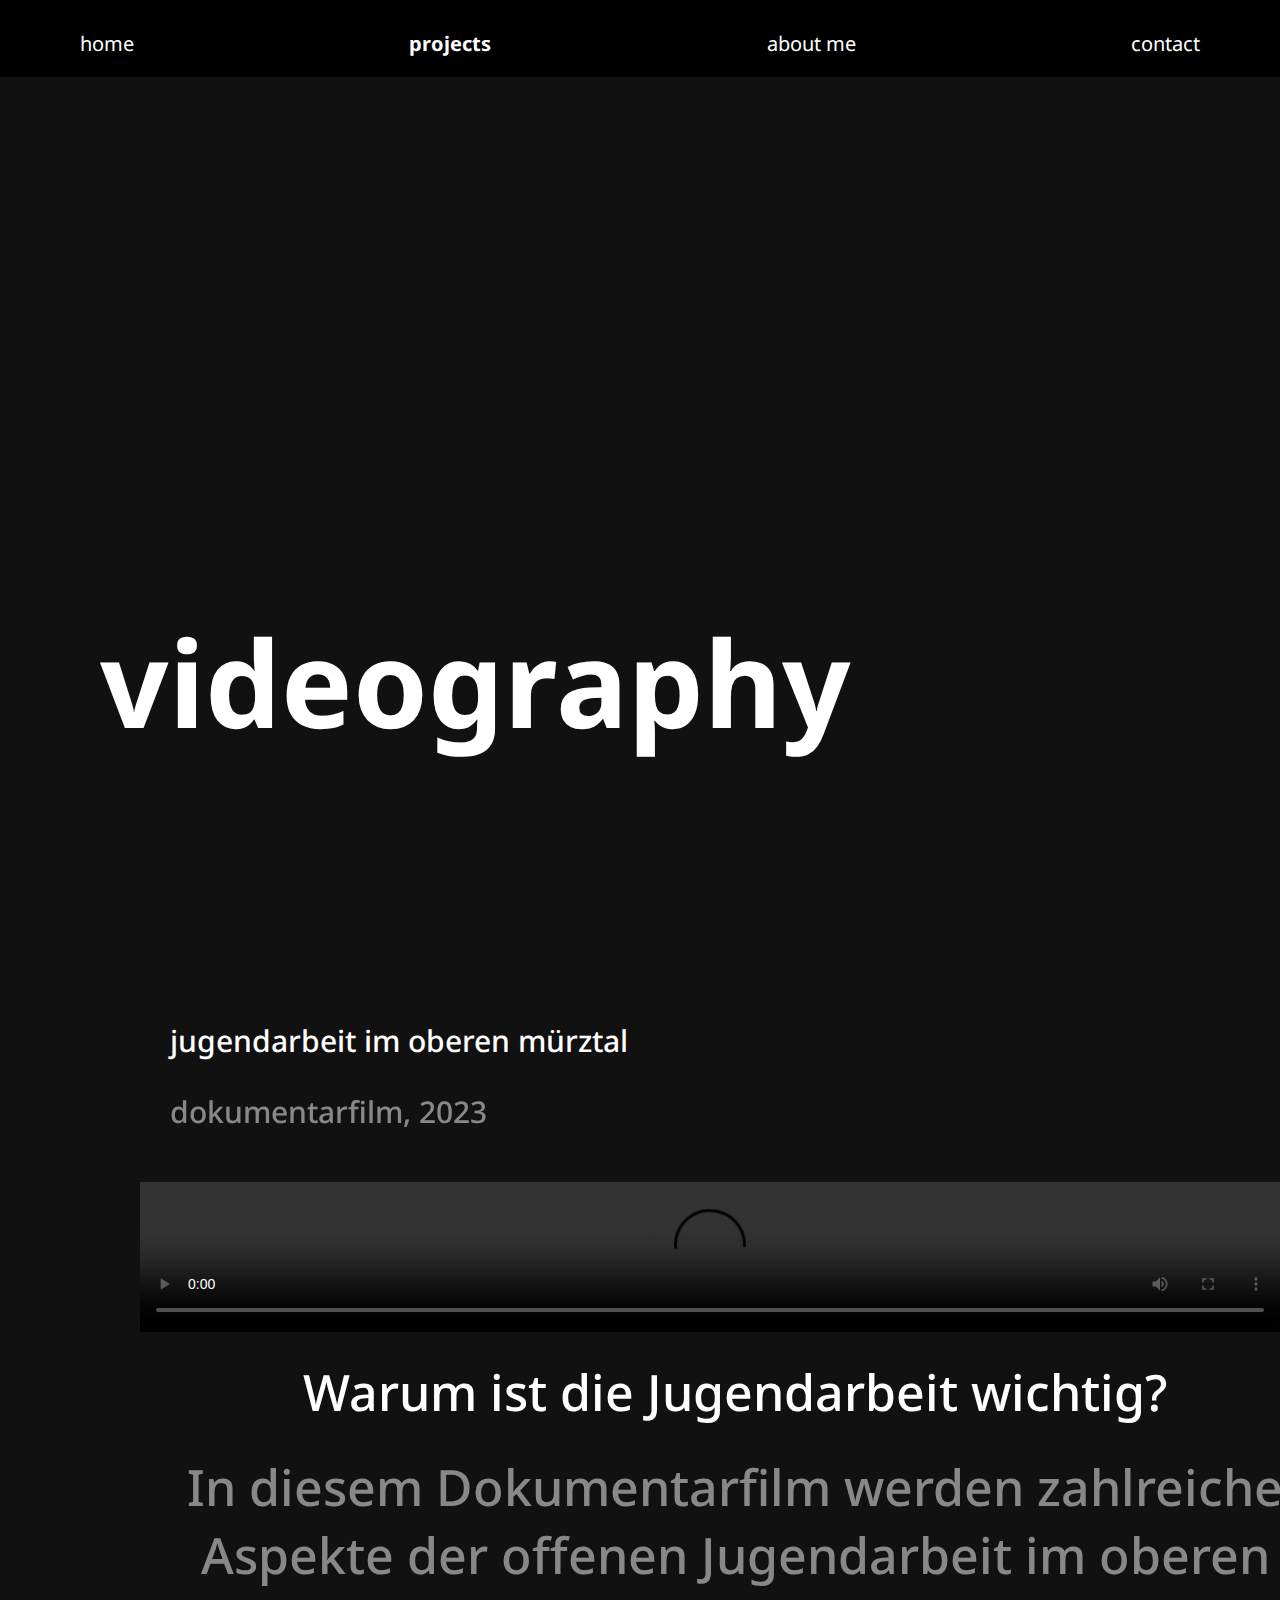
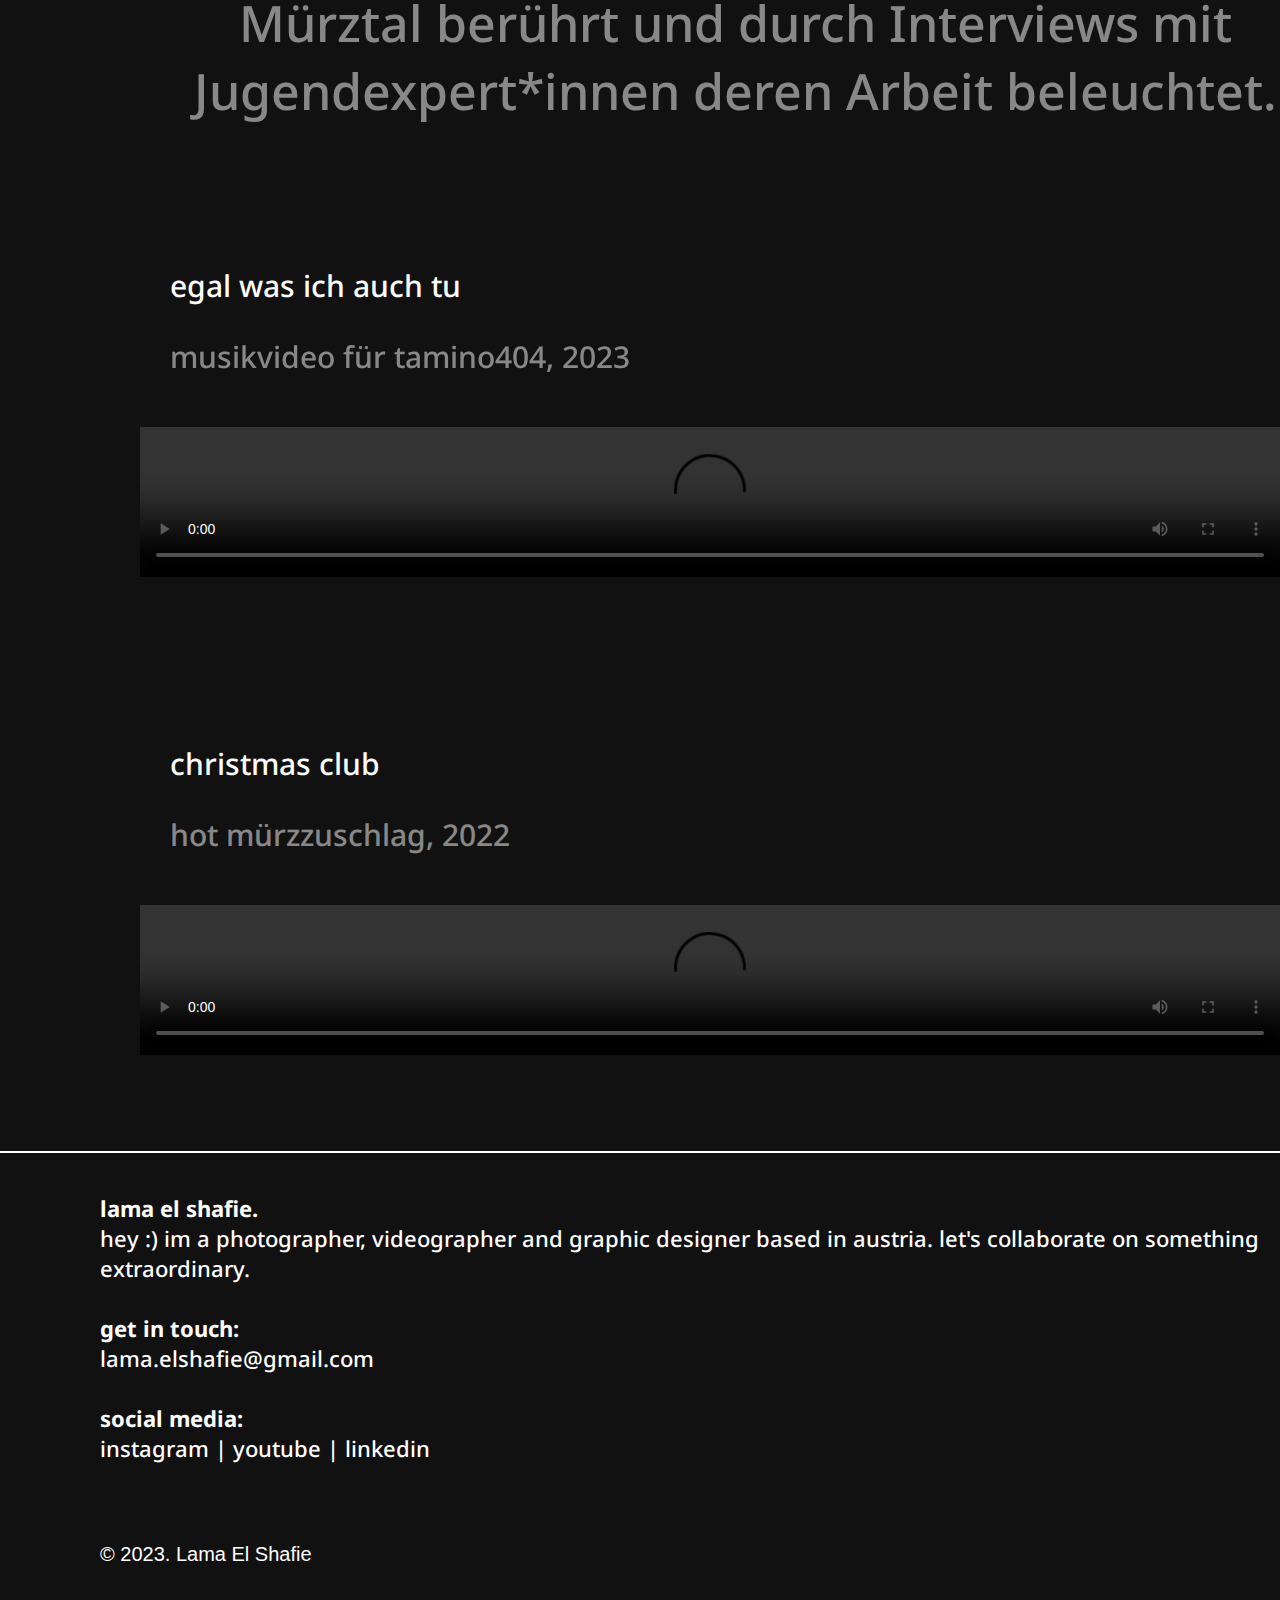
==== videography.html @ 8c8ab3c9 "Add files via upload" ====
<!DOCTYPE html>
<html lang="en">
<head>
  <meta charset="UTF-8">
  <meta name="viewport" content="width=device-width, initial-scale=1.0">
  <link rel="stylesheet" href="styles/stylesVI.css">
  <title>Videography</title>
</head>
<style>
@import url('https://fonts.googleapis.com/css2?family=Noto+Sans&display=swap');
	.test{  font-size: 25px;
  font-family: 'Noto Sans', sans-serif;
	font-weight: 200%; margin-top: 20px}

</style>
<body>
 <nav>
  <ul>
    <li><a href="index.html">home</a></li>
    <li class="dropdown">
      <a href="projects.html"><b>projects</b></a>
      <ul class="submenu">
        <li><a href="photography.html">photography</a></li>
        <li><a href="videography.html">videography</a></li>
        <li><a href="designs.html">graphic design</a></li>
      </ul>
    </li>
    <li><a href="about.html">about me</a></li>
    <li><a href="contact.html">contact</a></li>
  </ul>
</nav>


	<div class="cover">
		
  <div class="header1">
<h1>videography</h1>
  </div>  </div>
	
	<div class="video1">
	<h2> jugendarbeit im oberen mürztal</h2>
	<h3> dokumentarfilm, 2023</h3>
    <video controls>
      <source src="videography/Jugendarbeit_teaser.mp4" type="video/mp4">
    </video>		<h7>	Warum ist die Jugendarbeit wichtig?</h7><br>
<h8>In diesem Dokumentarfilm werden zahlreiche Aspekte der offenen Jugendarbeit im oberen Mürztal berührt und durch Interviews mit Jugendexpert*innen deren Arbeit beleuchtet.</h8>
	</div>

	
	  <div class="video2">
    <h2>egal was ich auch tu</h2>
		<h3> musikvideo für tamino404, 2023</h3>
    <video controls>
      <source src="videography/EWIAT_02.mp4" type="video/mp4">
    </video>
  </div>
	
		<div class="video3">
	<h2> christmas club</h2>
		<h3> hot mürzzuschlag, 2022</h3>
    <video controls>
      <source src="videography/christmasclub.mp4" type="video/mp4">
    </video>		
	</div>
	
		<div class="bottom">
 <hr>
<h4>lama el shafie.<br></h4>
<h5>hey :) im a photographer, videographer and graphic designer based in austria.
let's collaborate on something extraordinary.</h5>
<h6>get in touch:</h6><h5><a href="mailto:lama.elshafie@gmail.com" class="link">lama.elshafie@gmail.com</a></h5>
<h6>social media:</h6><h5>
		            <a href="https://www.instagram.com/pvdbylama" class="link">instagram</a> |
            <a href="https://www.youtube.com/@lamaelsh" class="link">youtube</a> |
            <a href="https://www.linkedin.com/in/lama-el-shafie-5700b8233/" class="link">linkedin</a></h5>
	</div>
	
<div class="footer">© 2023. Lama El Shafie</div>
	
</body>
</html>
---- styles/stylesVI.css ----
body {
	margin: 0;
	padding: 0;
	font-family: 'Noto Sans', sans-serif;
	font-size: 20px;
	background-color: #111111;
}

nav {
	position: fixed;
	top: 0px;
	left: 0px;
	right: 0px;
	background-color: black;
}

nav ul {
	list-style-type: none;
	margin-top: 30px;
		margin-left: 30px;
		margin-right: 30px;
	padding: 0;
	display: flex;
	justify-content: space-between;
	
}

nav li {
	margin: 0 50px;
}

nav a {
	color: white;
	text-decoration: none;
}

nav a:hover {
	background-color: transparent;
	opacity: 0.6;
}
.dropdown .submenu {
  display: none;
  position: absolute;
  top: 100%;
  left: 0;
background-color: rgba(0, 0, 0, 0.8);
  box-shadow: 0 2px 4px rgba(0, 0, 0, 0.1);
  z-index: 1;
  width: 200px;margin-top: 25px;
}

.dropdown:hover .submenu {
  display: block;
}

.submenu li {
  display: block;
  margin: 15px;
}

.dropdown:hover .submenu {
  left: -30px;
}

.dropdown {
  position: relative;
}

.dropdown .submenu {
  top: 0;
  left: 0;
}
.cover{
	background: url("../projects2.jpg") no-repeat center center;
	background-size: cover;
	height: 100vh;
	display: flex;
}
.cover h1{
		margin-top: 600px;

}
.video1, .video2, .video3{
  max-width: 1500px;
  width: 100%;
  height: auto;
  padding: 20px;
}

.video1-video,
.video2-video,
.video3-video {
  display: flex;
  justify-content: center; /* Horizontally center the video */
  align-items: center; /* Vertically center the video */
  margin-left: 30px;
}

 .video1 h2,
 .video2 h2,
 .video3 h2 {

	 color: white;
	 margin-top: 100px
  }

.video1 video,
  .video2 video,
  .video3 video {
    max-width: 1800px;
    width: 100%;
    height: auto;
	  padding: 20px;
	  margin-left:100px;
	  align-items: center;
}

h2,h3{
	font-size: 30px;
	color: white;
	font-weight: 500;
	    margin-left: 150px;
	
}
h7,h8{
	font-size: 50px;
	color: white;
	font-weight: 500;
	    margin-left: 150px;
display: block;text-align: center
}
h8{	opacity: 0.5}

h4,h5,h6{
		padding-left: 100px;
	font-size: 22px;
	margin: 0;
}
h5{
	font-weight:500;
		margin-bottom: 30px;
}

h3{
	opacity: 0.5
}

.link {
	color: white;
	text-decoration: none;
	
}

.link:hover{
	background-color: transparent;
	opacity: 0.6;
}

 hr {
            border: 1px solid white;
            margin: 40px 0;
        }
h1{font-size: 120px;
margin-left: 100px;
 margin-top: 200px;
color: white;}

.bottom{
	margin-top: 50px;
	color: white;
}

.footer {
    color: white;
    font-size: 20px;
    font-family: 'Open Sans', sans-serif;
    position: relative;
margin-left: 100px;
	margin-top: 80px;
	margin-bottom: 80px;
	height: 0vh;}
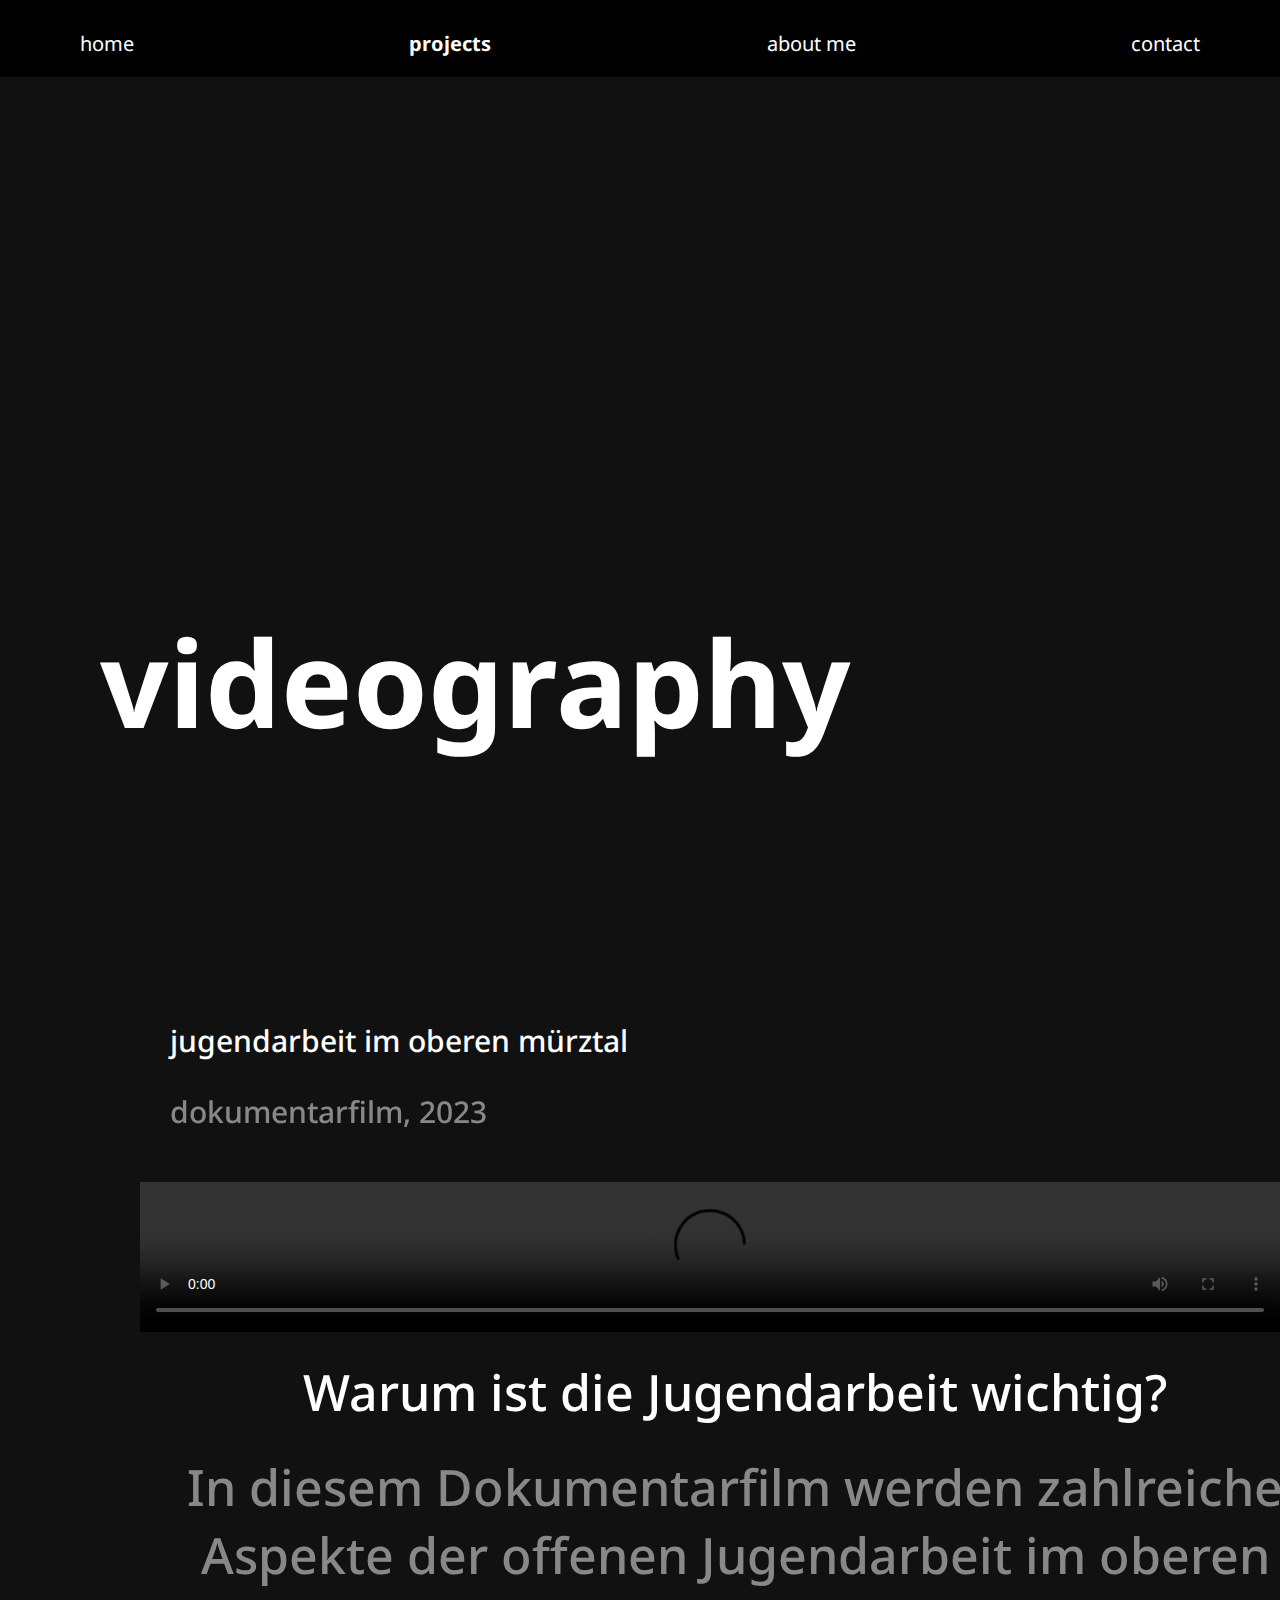
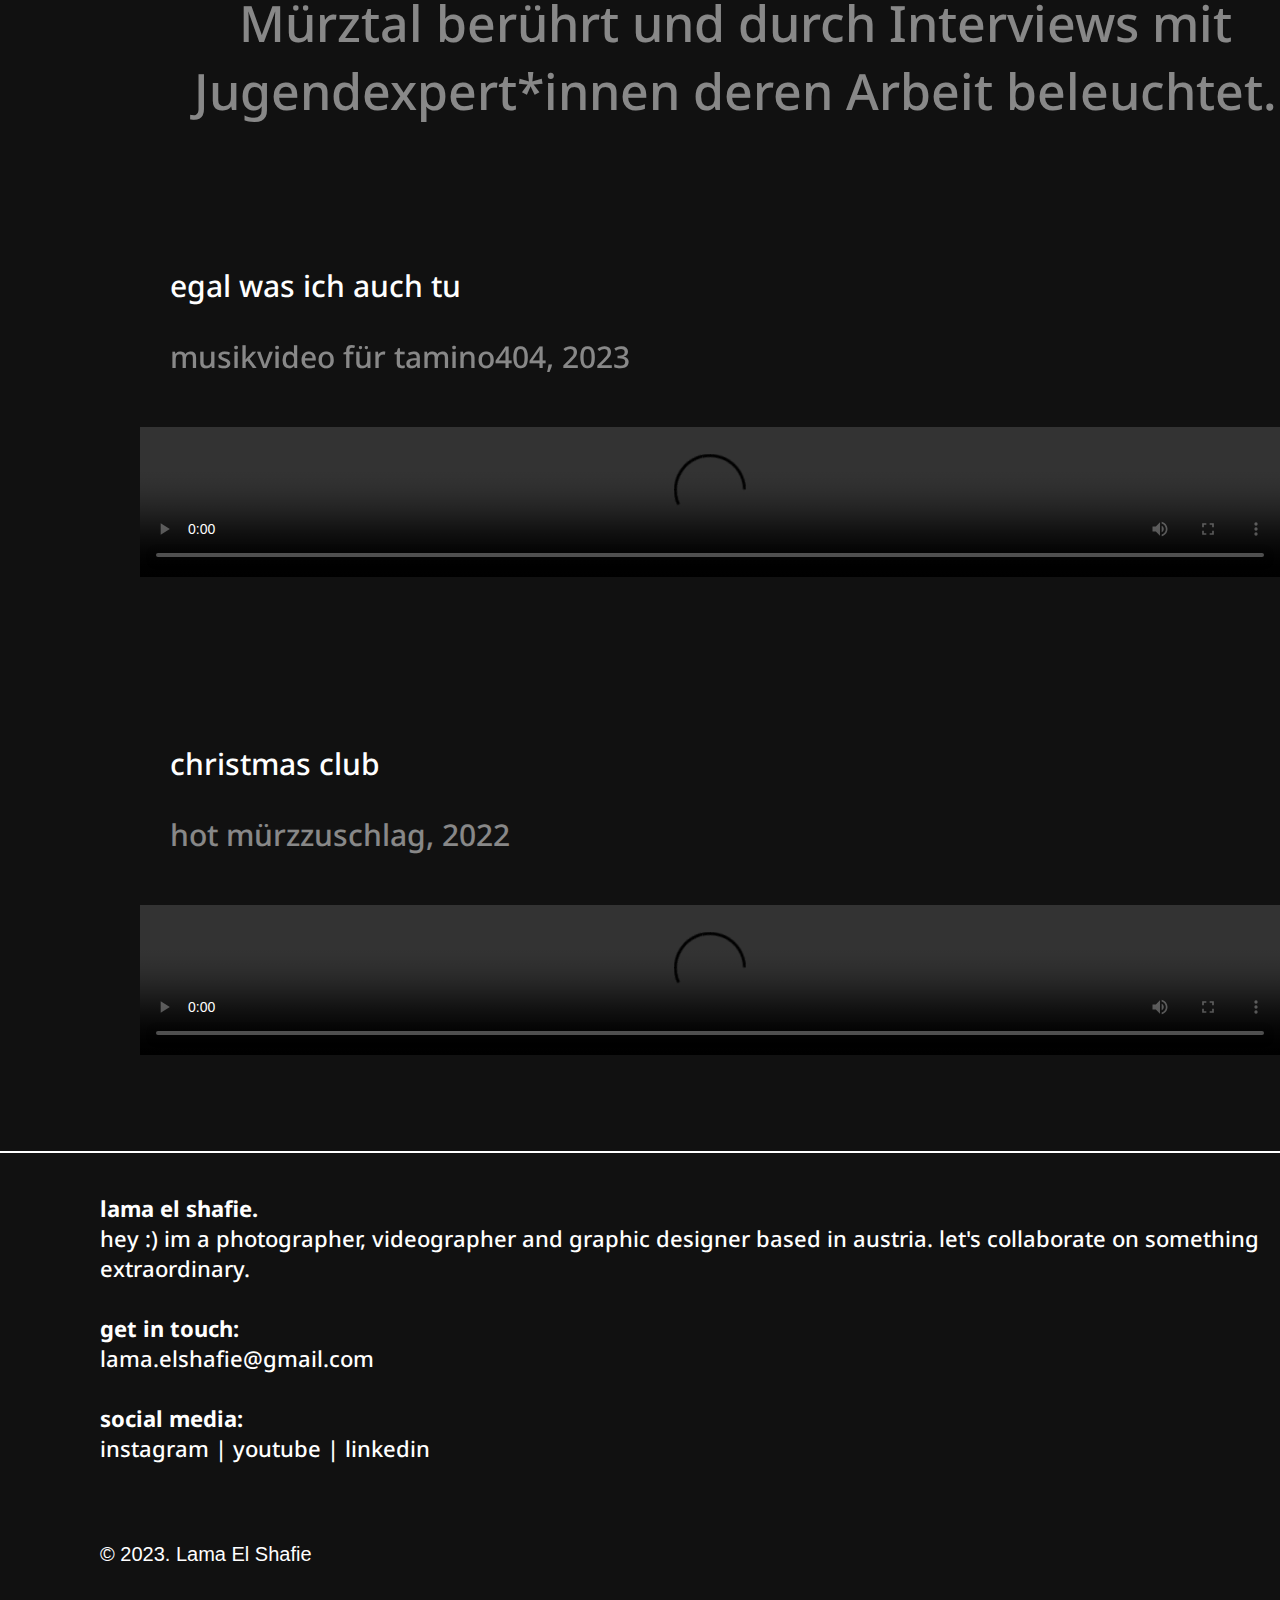
==== commit da4fe909: "Update videography.html" ====
--- a/videography.html
+++ b/videography.html
@@ -41,7 +41,7 @@
 	<h2> jugendarbeit im oberen mürztal</h2>
 	<h3> dokumentarfilm, 2023</h3>
     <video controls>
-      <source src="videography/Jugendarbeit_teaser.mp4" type="video/mp4">
+      <source src="Jugendarbeit_teaser.mp4" type="video/mp4">
     </video>		<h7>	Warum ist die Jugendarbeit wichtig?</h7><br>
 <h8>In diesem Dokumentarfilm werden zahlreiche Aspekte der offenen Jugendarbeit im oberen Mürztal berührt und durch Interviews mit Jugendexpert*innen deren Arbeit beleuchtet.</h8>
 	</div>
@@ -51,7 +51,7 @@
     <h2>egal was ich auch tu</h2>
 		<h3> musikvideo für tamino404, 2023</h3>
     <video controls>
-      <source src="videography/EWIAT_02.mp4" type="video/mp4">
+      <source src="EWIAT_02.mp4" type="video/mp4">
     </video>
   </div>
 	
@@ -59,7 +59,7 @@
 	<h2> christmas club</h2>
 		<h3> hot mürzzuschlag, 2022</h3>
     <video controls>
-      <source src="videography/christmasclub.mp4" type="video/mp4">
+      <source src="christmasclub.mp4" type="video/mp4">
     </video>		
 	</div>
 	
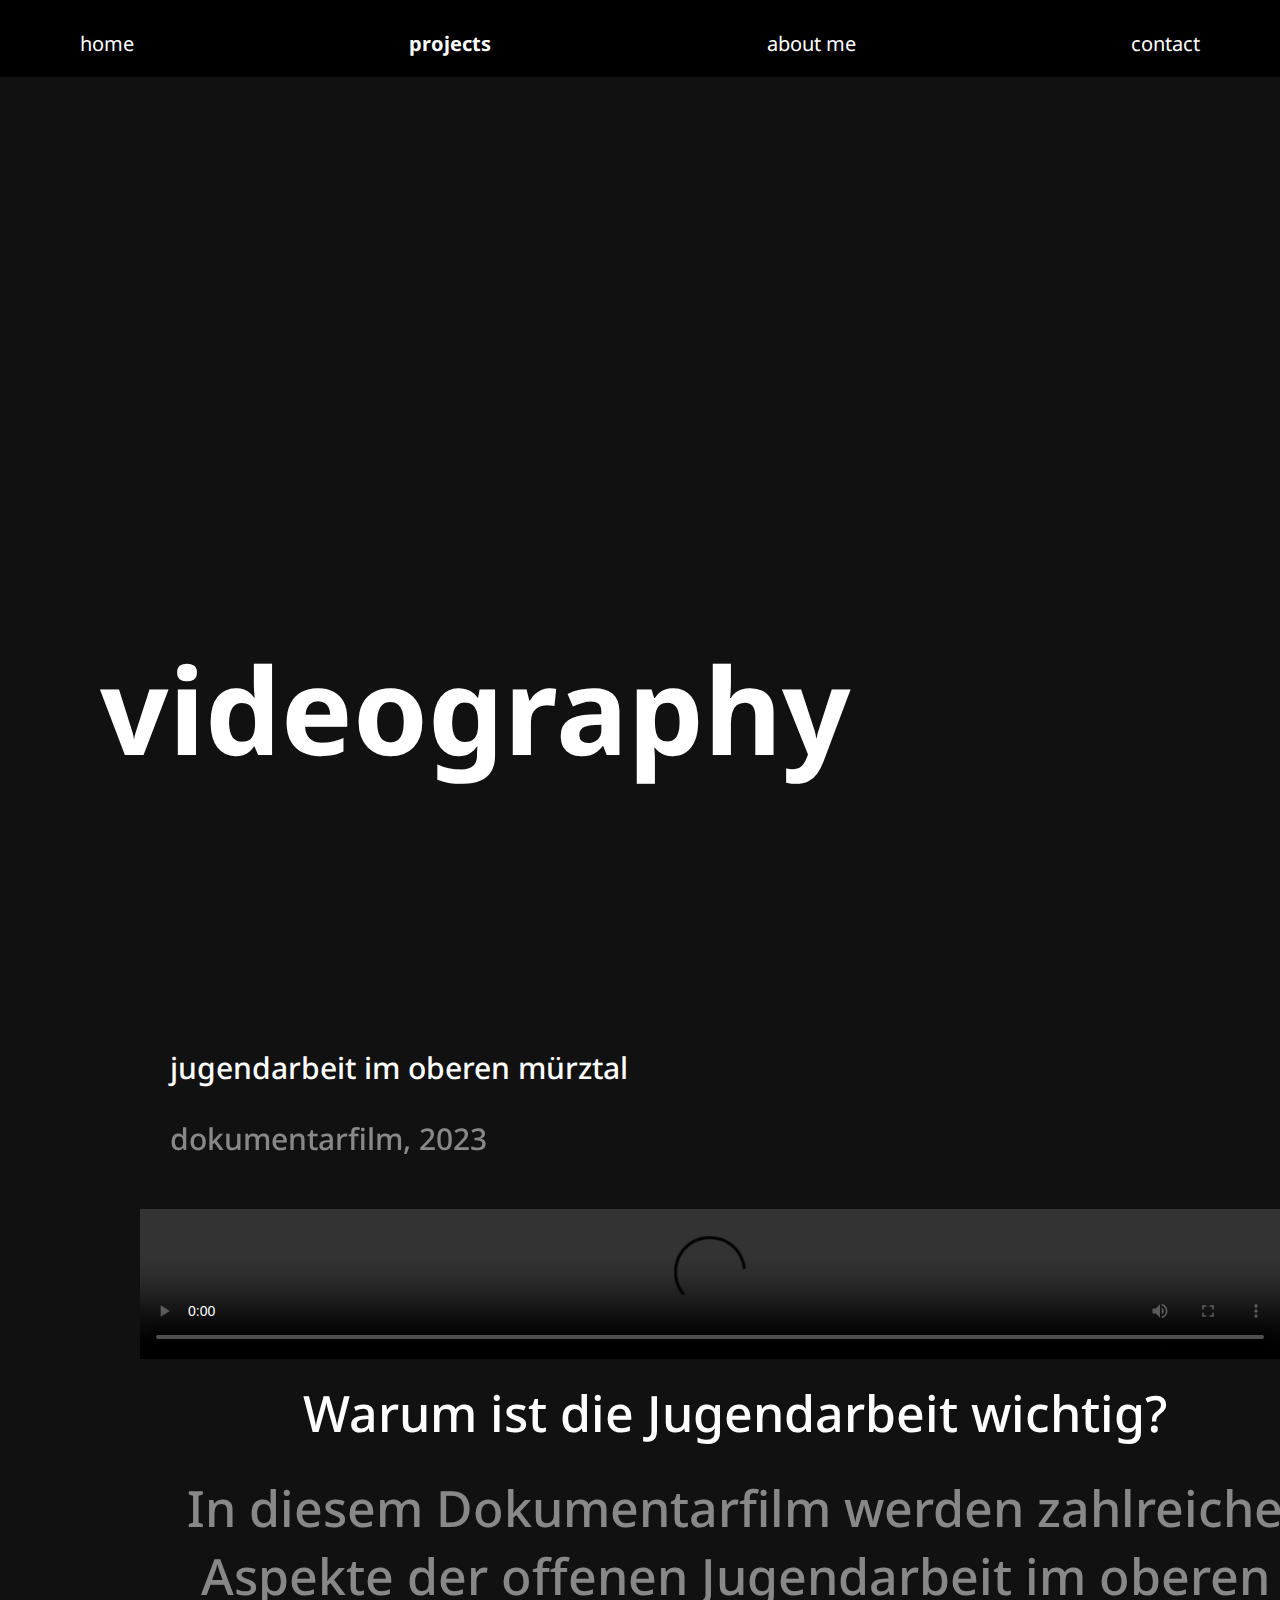
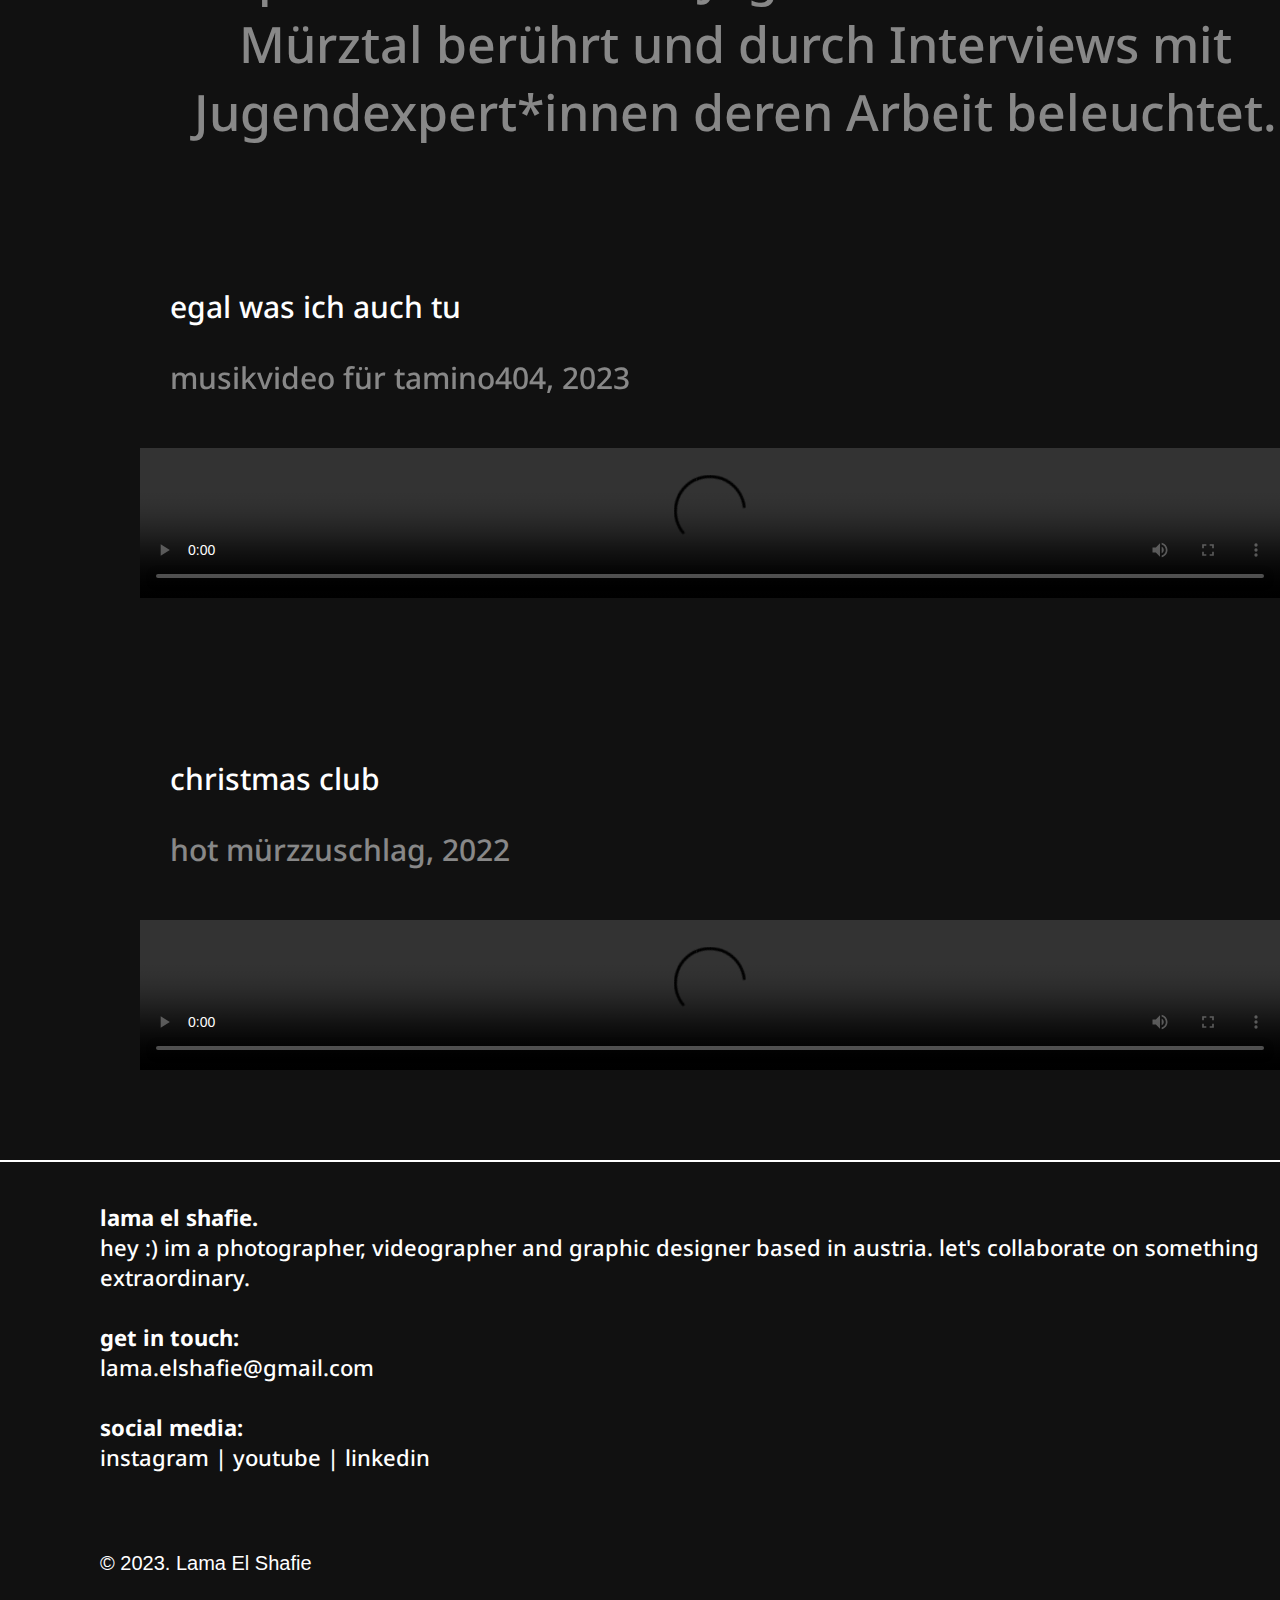
==== commit 092c2e83: "Update videography.html" ====
--- a/videography.html
+++ b/videography.html
@@ -1,4 +1,4 @@
-<!DOCTYPE html>
+gra<!DOCTYPE html>
 <html lang="en">
 <head>
   <meta charset="UTF-8">
@@ -41,7 +41,7 @@
 	<h2> jugendarbeit im oberen mürztal</h2>
 	<h3> dokumentarfilm, 2023</h3>
     <video controls>
-      <source src="Jugendarbeit_teaser.mp4" type="video/mp4">
+      <source src="videography/Jugendarbeit_teaser.mp4" type="video/mp4">
     </video>		<h7>	Warum ist die Jugendarbeit wichtig?</h7><br>
 <h8>In diesem Dokumentarfilm werden zahlreiche Aspekte der offenen Jugendarbeit im oberen Mürztal berührt und durch Interviews mit Jugendexpert*innen deren Arbeit beleuchtet.</h8>
 	</div>
@@ -51,7 +51,7 @@
     <h2>egal was ich auch tu</h2>
 		<h3> musikvideo für tamino404, 2023</h3>
     <video controls>
-      <source src="EWIAT_02.mp4" type="video/mp4">
+      <source src="videography/EWIAT_02.mp4" type="video/mp4">
     </video>
   </div>
 	
@@ -59,7 +59,7 @@
 	<h2> christmas club</h2>
 		<h3> hot mürzzuschlag, 2022</h3>
     <video controls>
-      <source src="christmasclub.mp4" type="video/mp4">
+      <source src="videography/christmasclub.mp4" type="video/mp4">
     </video>		
 	</div>
 	
